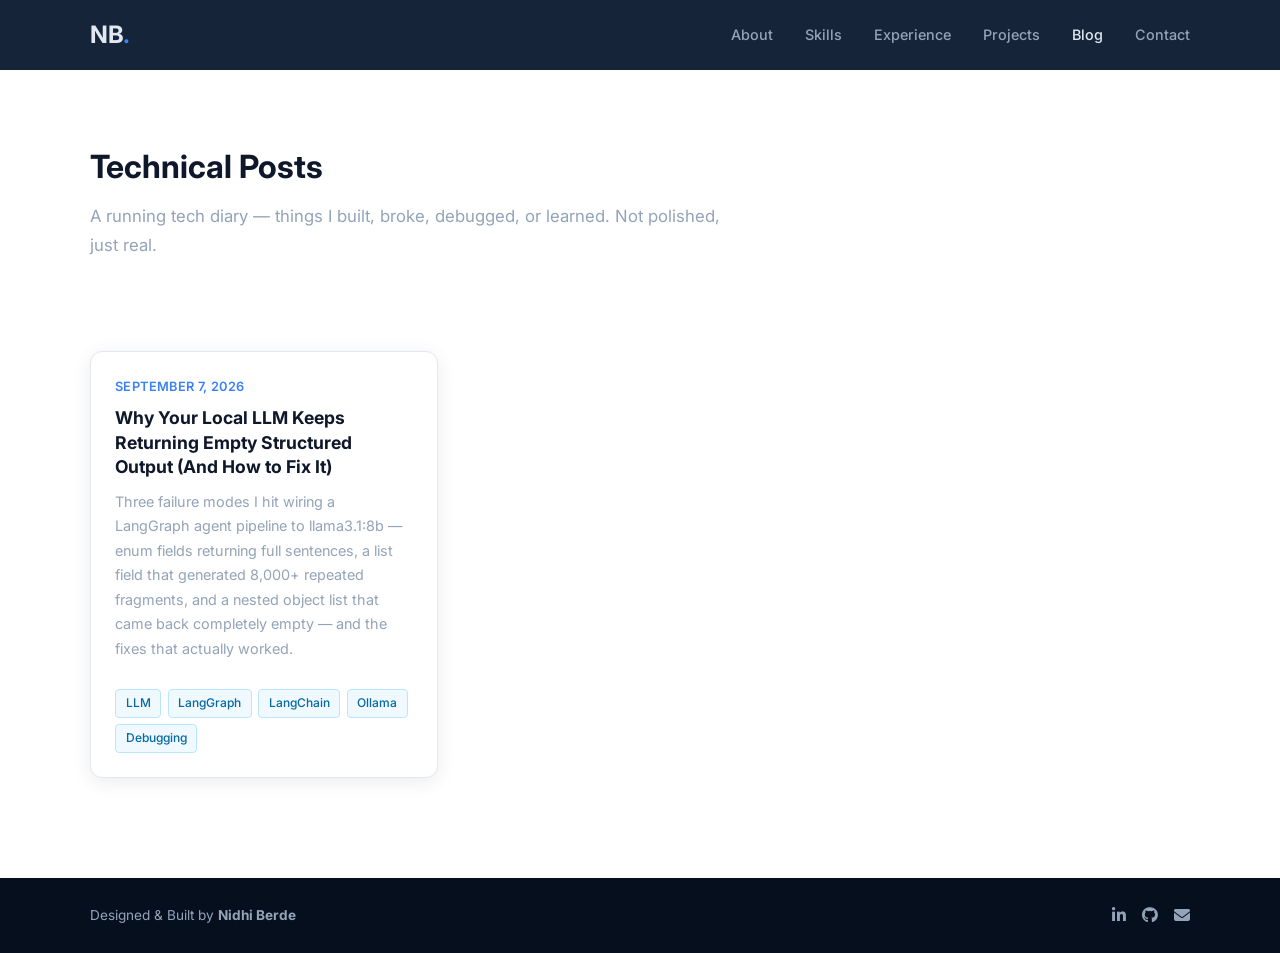
==== posts/index.html @ 483f363e "Add technical blog, refresh projects and experience section - Add newsum (Newsletter Intelligence Pi" ====
<!DOCTYPE html>
<html lang="en">
<head>
  <meta charset="utf-8">
  <meta name="viewport" content="width=device-width, initial-scale=1">
  <title>Technical Posts — Nidhi Berde</title>
  <meta name="description" content="A daily-ish tech diary from Nidhi Berde — things built, debugged, or learned.">
  <!-- Google Analytics -->
  <script async src="https://www.googletagmanager.com/gtag/js?id=G-KZZTS0ND30"></script>
  <script>
    window.dataLayer = window.dataLayer || [];
    function gtag(){dataLayer.push(arguments);}
    gtag('js', new Date());
    gtag('config', 'G-KZZTS0ND30');
  </script>
  <!-- Fonts -->
  <link rel="preconnect" href="https://fonts.googleapis.com">
  <link rel="preconnect" href="https://fonts.gstatic.com" crossorigin>
  <link href="https://fonts.googleapis.com/css2?family=Inter:wght@300;400;500;600;700;800;900&display=swap" rel="stylesheet">
  <!-- Icons -->
  <link rel="stylesheet" href="https://cdnjs.cloudflare.com/ajax/libs/font-awesome/6.4.0/css/all.min.css">
  <!-- Styles -->
  <link href="../css/style.css" rel="stylesheet">
  <link href="../css/posts.css" rel="stylesheet">
</head>
<body>

  <!-- ===== NAVIGATION ===== -->
  <nav class="navbar" id="navbar">
    <div class="nav-container">
      <a href="../index.html#home" class="nav-logo">NB<span class="accent">.</span></a>
      <ul class="nav-links">
        <li><a href="../index.html#about">About</a></li>
        <li><a href="../index.html#skills">Skills</a></li>
        <li><a href="../index.html#experience">Experience</a></li>
        <li><a href="../index.html#projects">Projects</a></li>
        <li><a href="./" class="active">Blog</a></li>
        <li><a href="../index.html#contact">Contact</a></li>
      </ul>
      <button class="hamburger" id="hamburger" aria-label="Toggle menu">
        <span></span><span></span><span></span>
      </button>
    </div>
    <div class="nav-mobile" id="nav-mobile">
      <a href="../index.html#about">About</a>
      <a href="../index.html#skills">Skills</a>
      <a href="../index.html#experience">Experience</a>
      <a href="../index.html#projects">Projects</a>
      <a href="./">Blog</a>
      <a href="../index.html#contact">Contact</a>
    </div>
  </nav>

  <!-- ===== BLOG HERO ===== -->
  <section class="section posts-hero">
    <div class="container">
      <h1 class="section-title">Technical Posts</h1>
      <p class="posts-intro">A running tech diary — things I built, broke, debugged, or learned. Not polished, just real.</p>
    </div>
  </section>

  <!-- ===== POST LIST ===== -->
  <section class="section posts-list-section">
    <div class="container">
      <div id="posts-list" class="posts-grid">
        <p>Loading posts…</p>
      </div>
    </div>
  </section>

  <!-- ===== FOOTER ===== -->
  <footer>
    <div class="container footer-inner">
      <p>Designed &amp; Built by <strong>Nidhi Berde</strong></p>
      <div class="footer-social">
        <a href="https://www.linkedin.com/in/nidhi-berde/" target="_blank" rel="noopener" aria-label="LinkedIn">
          <i class="fab fa-linkedin-in"></i>
        </a>
        <a href="https://github.com/NidhiTheBerde" target="_blank" rel="noopener" aria-label="GitHub">
          <i class="fab fa-github"></i>
        </a>
        <a href="mailto:nishiberde1998@gmail.com" aria-label="Email">
          <i class="fas fa-envelope"></i>
        </a>
      </div>
    </div>
  </footer>

  <script src="../js/main.js"></script>
  <script>
    (async function () {
      const listEl = document.getElementById('posts-list');
      try {
        const res = await fetch('manifest.json');
        const posts = await res.json();
        posts.sort((a, b) => b.date.localeCompare(a.date));

        if (!posts.length) {
          listEl.innerHTML = '<p>No posts yet — check back soon.</p>';
          return;
        }

        listEl.innerHTML = posts.map(post => `
          <a class="post-card" href="post.html?slug=${encodeURIComponent(post.slug)}">
            <span class="post-card-date">${new Date(post.date + 'T00:00:00').toLocaleDateString('en-US', { year: 'numeric', month: 'long', day: 'numeric' })}</span>
            <h3 class="post-card-title">${post.title}</h3>
            <p class="post-card-excerpt">${post.excerpt}</p>
            <div class="tech-tags">${(post.tags || []).map(t => `<span class="tag-sm">${t}</span>`).join('')}</div>
          </a>
        `).join('');
      } catch (err) {
        console.error(err);
        listEl.innerHTML = '<p>Couldn\'t load posts right now.</p>';
      }
    })();
  </script>
</body>
</html>
---- css/style.css ----
/* ===== CSS VARIABLES ===== */
:root {
  --color-bg: #0a192f;
  --color-bg2: #112240;
  --color-accent: #3b82f6;
  --color-accent-hover: #2563eb;
  --color-white: #e2e8f0;
  --color-muted: #94a3b8;
  --color-section-alt: #f8fafc;
  --color-text: #334155;
  --color-heading: #0f172a;
  --font: 'Inter', sans-serif;
  --nav-height: 70px;
  --radius: 12px;
  --shadow: 0 4px 20px rgba(0,0,0,0.08);
  --shadow-lg: 0 10px 40px rgba(0,0,0,0.14);
  --transition: 0.3s ease;
}

/* ===== RESET & BASE ===== */
*, *::before, *::after { box-sizing: border-box; margin: 0; padding: 0; }

html { scroll-behavior: smooth; }

body {
  font-family: var(--font);
  font-size: 16px;
  line-height: 1.7;
  color: var(--color-text);
  background: #fff;
  -webkit-font-smoothing: antialiased;
}

img { display: block; max-width: 100%; }

a { text-decoration: none; color: inherit; }

ul { list-style: none; }

.container {
  width: 90%;
  max-width: 1100px;
  margin: 0 auto;
}

/* ===== NAVBAR ===== */
.navbar {
  position: fixed;
  top: 0;
  left: 0;
  right: 0;
  z-index: 1000;
  height: var(--nav-height);
  background: rgba(10, 25, 47, 0.95);
  backdrop-filter: blur(10px);
  -webkit-backdrop-filter: blur(10px);
  transition: box-shadow var(--transition);
}

.navbar.scrolled {
  box-shadow: 0 2px 20px rgba(0,0,0,0.3);
}

.nav-container {
  height: 100%;
  display: flex;
  align-items: center;
  justify-content: space-between;
  width: 90%;
  max-width: 1100px;
  margin: 0 auto;
}

.nav-logo {
  font-size: 1.5rem;
  font-weight: 700;
  color: var(--color-white);
  letter-spacing: -0.5px;
}

.nav-logo .accent { color: var(--color-accent); }

.nav-links {
  display: flex;
  align-items: center;
  gap: 2rem;
}

.nav-links a {
  color: var(--color-muted);
  font-size: 0.9rem;
  font-weight: 500;
  transition: color var(--transition);
}

.nav-links a:hover,
.nav-links a.active {
  color: var(--color-white);
}

.btn-resume {
  background: transparent;
  border: 1px solid var(--color-accent);
  color: var(--color-accent) !important;
  padding: 0.45rem 1.1rem;
  border-radius: 6px;
  font-size: 0.875rem !important;
  transition: background var(--transition), color var(--transition) !important;
}

.btn-resume:hover {
  background: var(--color-accent);
  color: #fff !important;
}

.hamburger {
  display: none;
  flex-direction: column;
  gap: 5px;
  background: none;
  border: none;
  cursor: pointer;
  padding: 4px;
}

.hamburger span {
  display: block;
  width: 24px;
  height: 2px;
  background: var(--color-white);
  border-radius: 2px;
  transition: all var(--transition);
}

.hamburger.open span:nth-child(1) { transform: translateY(7px) rotate(45deg); }
.hamburger.open span:nth-child(2) { opacity: 0; }
.hamburger.open span:nth-child(3) { transform: translateY(-7px) rotate(-45deg); }

.nav-mobile {
  display: none;
  flex-direction: column;
  background: rgba(10, 25, 47, 0.98);
  padding: 1.5rem 0;
  position: fixed;
  top: var(--nav-height);
  left: 0;
  right: 0;
  z-index: 999;
  border-top: 1px solid rgba(255,255,255,0.08);
}

.nav-mobile.open { display: flex; }

.nav-mobile a {
  color: var(--color-muted);
  padding: 0.75rem 5%;
  font-size: 0.95rem;
  font-weight: 500;
  transition: color var(--transition);
  border-bottom: 1px solid rgba(255,255,255,0.05);
}

.nav-mobile a:hover { color: var(--color-white); }

.nav-mobile .btn-resume {
  margin: 1rem 5% 0;
  text-align: center;
  border: 1px solid var(--color-accent);
  color: var(--color-accent) !important;
  padding: 0.6rem 1rem;
  border-radius: 6px;
}

/* ===== HERO ===== */
.hero-section {
  min-height: 100vh;
  background: var(--color-bg);
  display: flex;
  flex-direction: column;
  justify-content: center;
  align-items: flex-start;
  padding: calc(var(--nav-height) + 2rem) 0 4rem;
  position: relative;
}

.hero-inner {
  width: 90%;
  max-width: 900px;
  margin: 0 auto;
}

.hero-greeting {
  color: var(--color-accent);
  font-size: 1rem;
  font-weight: 500;
  letter-spacing: 1px;
  margin-bottom: 1rem;
}

.hero-name {
  font-size: clamp(2.5rem, 7vw, 5rem);
  font-weight: 800;
  color: var(--color-white);
  line-height: 1.1;
  letter-spacing: -1px;
  margin-bottom: 0.5rem;
}

.hero-title {
  font-size: clamp(1.3rem, 3.5vw, 2.5rem);
  font-weight: 600;
  color: var(--color-muted);
  line-height: 1.2;
  margin-bottom: 1.5rem;
}

.hero-desc {
  font-size: 1rem;
  color: var(--color-muted);
  max-width: 560px;
  margin-bottom: 2.5rem;
  line-height: 1.8;
}

.hero-cta {
  display: flex;
  gap: 1rem;
  flex-wrap: wrap;
  margin-bottom: 3rem;
}

.btn-primary {
  background: var(--color-accent);
  color: #fff;
  padding: 0.8rem 1.8rem;
  border-radius: 8px;
  font-weight: 600;
  font-size: 0.95rem;
  transition: background var(--transition), transform var(--transition);
}

.btn-primary:hover {
  background: var(--color-accent-hover);
  transform: translateY(-2px);
}

.btn-outline {
  border: 1px solid var(--color-muted);
  color: var(--color-white);
  padding: 0.8rem 1.8rem;
  border-radius: 8px;
  font-weight: 600;
  font-size: 0.95rem;
  transition: border-color var(--transition), color var(--transition), transform var(--transition);
}

.btn-outline:hover {
  border-color: var(--color-white);
  transform: translateY(-2px);
}

.hero-social {
  display: flex;
  gap: 1.2rem;
}

.hero-social a {
  color: var(--color-muted);
  font-size: 1.25rem;
  transition: color var(--transition), transform var(--transition);
}

.hero-social a:hover {
  color: var(--color-accent);
  transform: translateY(-3px);
}

.hero-scroll-btn {
  position: absolute;
  bottom: 2rem;
  left: 50%;
  transform: translateX(-50%);
  color: var(--color-muted);
  font-size: 1.5rem;
  animation: bounce 2s infinite;
}

@keyframes bounce {
  0%, 100% { transform: translateX(-50%) translateY(0); }
  50% { transform: translateX(-50%) translateY(8px); }
}

/* ===== SECTIONS ===== */
.section {
  padding: 100px 0;
}

.section-alt {
  background: var(--color-section-alt);
}

.section-dark {
  background: var(--color-bg);
}

.section-title {
  font-size: 2rem;
  font-weight: 700;
  color: var(--color-heading);
  margin-bottom: 0.5rem;
}

.section-dark .section-title {
  color: var(--color-white);
}

.section-line {
  width: 50px;
  height: 3px;
  background: var(--color-accent);
  border-radius: 2px;
  margin-bottom: 3rem;
}

/* ===== ABOUT ===== */
.about-grid {
  display: grid;
  grid-template-columns: 1fr 280px;
  gap: 4rem;
  align-items: center;
}

.about-text p {
  color: var(--color-text);
  margin-bottom: 1rem;
  font-size: 1rem;
  line-height: 1.8;
}

.about-highlights {
  display: grid;
  grid-template-columns: 1fr 1fr;
  gap: 0.4rem 1.5rem;
  margin-top: 1.5rem;
}

.about-highlights li {
  color: var(--color-text);
  font-size: 0.9rem;
  display: flex;
  align-items: center;
  gap: 0.5rem;
}

.about-highlights li::before {
  content: '▶';
  color: var(--color-accent);
  font-size: 0.65rem;
  flex-shrink: 0;
}

.about-links {
  display: flex;
  gap: 1rem;
  flex-wrap: wrap;
  margin-top: 1.75rem;
}

.about-photo {
  display: flex;
  justify-content: center;
}

.photo-wrapper {
  width: 240px;
  height: 240px;
  border-radius: var(--radius);
  border: 3px solid var(--color-accent);
  overflow: hidden;
  box-shadow: var(--shadow-lg);
  transition: transform var(--transition);
}

.photo-wrapper:hover { transform: scale(1.02); }

.photo-wrapper img {
  width: 100%;
  height: 100%;
  object-fit: cover;
}

/* ===== SKILLS ===== */
.skills-grid {
  display: grid;
  grid-template-columns: repeat(auto-fill, minmax(220px, 1fr));
  gap: 1.5rem;
}

.skill-category {
  background: #fff;
  border: 1px solid #e2e8f0;
  border-radius: var(--radius);
  padding: 1.5rem;
  box-shadow: var(--shadow);
  transition: box-shadow var(--transition), transform var(--transition);
}

.skill-category:hover {
  box-shadow: var(--shadow-lg);
  transform: translateY(-3px);
}

.skill-category h3 {
  font-size: 0.8rem;
  font-weight: 700;
  color: var(--color-accent);
  text-transform: uppercase;
  letter-spacing: 1px;
  margin-bottom: 1rem;
}

.skill-tags {
  display: flex;
  flex-wrap: wrap;
  gap: 0.5rem;
}

.tag {
  background: #eff6ff;
  color: #1d4ed8;
  font-size: 0.8rem;
  font-weight: 500;
  padding: 0.3rem 0.75rem;
  border-radius: 20px;
  border: 1px solid #bfdbfe;
}

/* ===== EXPERIENCE TIMELINE ===== */
.timeline {
  position: relative;
  padding-left: 2rem;
}

.timeline::before {
  content: '';
  position: absolute;
  left: 7px;
  top: 8px;
  bottom: 8px;
  width: 2px;
  background: #e2e8f0;
}

.timeline-item {
  position: relative;
  margin-bottom: 2.5rem;
}

.timeline-item:last-child { margin-bottom: 0; }

.timeline-dot {
  position: absolute;
  left: -2rem;
  top: 20px;
  width: 16px;
  height: 16px;
  border-radius: 50%;
  background: var(--color-accent);
  border: 3px solid #fff;
  box-shadow: 0 0 0 2px var(--color-accent);
  z-index: 1;
}

.timeline-card {
  background: #fff;
  border: 1px solid #e2e8f0;
  border-radius: var(--radius);
  padding: 1.75rem 2rem;
  box-shadow: var(--shadow);
  transition: box-shadow var(--transition), transform var(--transition);
}

.timeline-card:hover {
  box-shadow: var(--shadow-lg);
  transform: translateY(-2px);
}

.timeline-header {
  display: flex;
  justify-content: space-between;
  align-items: flex-start;
  gap: 1rem;
  margin-bottom: 1rem;
  flex-wrap: wrap;
}

.job-title {
  font-size: 1.05rem;
  font-weight: 700;
  color: var(--color-heading);
  margin-bottom: 0.25rem;
}

.company {
  font-size: 0.9rem;
  color: var(--color-accent);
  font-weight: 600;
}

.company .location {
  color: var(--color-muted);
  font-weight: 400;
}

.timeline-date {
  font-size: 0.8rem;
  color: var(--color-muted);
  background: var(--color-section-alt);
  padding: 0.3rem 0.8rem;
  border-radius: 20px;
  white-space: nowrap;
  flex-shrink: 0;
}

.job-bullets {
  list-style: none;
  margin-bottom: 1rem;
}

.job-bullets li {
  color: var(--color-text);
  font-size: 0.92rem;
  line-height: 1.7;
  padding-left: 1rem;
  position: relative;
  margin-bottom: 0.4rem;
}

.job-bullets li::before {
  content: '▶';
  position: absolute;
  left: 0;
  color: var(--color-accent);
  font-size: 0.55rem;
  top: 0.55rem;
}

.tech-tags {
  display: flex;
  flex-wrap: wrap;
  gap: 0.4rem;
  margin-top: 0.75rem;
}

.tag-sm {
  background: #f0f9ff;
  color: #0369a1;
  font-size: 0.75rem;
  font-weight: 500;
  padding: 0.2rem 0.6rem;
  border-radius: 4px;
  border: 1px solid #bae6fd;
}

/* ===== PROJECTS ===== */
.projects-grid {
  display: grid;
  grid-template-columns: repeat(auto-fill, minmax(300px, 1fr));
  gap: 1.75rem;
}

.project-card {
  background: #fff;
  border: 1px solid #e2e8f0;
  border-radius: var(--radius);
  overflow: hidden;
  box-shadow: var(--shadow);
  transition: box-shadow var(--transition), transform var(--transition);
  display: flex;
  flex-direction: column;
}

.project-card:hover {
  box-shadow: var(--shadow-lg);
  transform: translateY(-4px);
}

.project-img {
  width: 100%;
  height: 180px;
  background: linear-gradient(135deg, #1e3a5f 0%, #3b82f6 100%);
  background-size: cover;
  background-position: center;
}

.project-img--product-verifier {
  background: linear-gradient(135deg, #0d2818 0%, #166534 50%, #4d7c0f 100%);
  display: flex;
  align-items: center;
  justify-content: center;
}

.project-img--product-verifier i {
  font-size: 3.5rem;
  color: rgba(255, 255, 255, 0.25);
}

.project-img--aidradar {
  background: linear-gradient(135deg, #0d2137 0%, #1a4a6b 50%, #c2410c 100%);
  display: flex;
  align-items: center;
  justify-content: center;
}

.project-img--aidradar i {
  font-size: 3.5rem;
  color: rgba(255, 255, 255, 0.25);
}

.project-img--newsum {
  background: linear-gradient(135deg, #1e1b4b 0%, #4338ca 50%, #f59e0b 100%);
  display: flex;
  align-items: center;
  justify-content: center;
}

.project-img--newsum i {
  font-size: 3.5rem;
  color: rgba(255, 255, 255, 0.25);
}

.project-body {
  padding: 1.5rem;
  flex: 1;
  display: flex;
  flex-direction: column;
}

.project-links-top {
  display: flex;
  gap: 0.75rem;
  margin-bottom: 1rem;
}

.project-links-top a {
  color: var(--color-muted);
  font-size: 1.1rem;
  transition: color var(--transition);
}

.project-links-top a:hover { color: var(--color-accent); }

.project-body h3 {
  font-size: 1.05rem;
  font-weight: 700;
  color: var(--color-heading);
  margin-bottom: 0.5rem;
}

.project-body p {
  font-size: 0.9rem;
  color: var(--color-muted);
  line-height: 1.7;
  margin-bottom: 1rem;
  flex: 1;
}

/* ===== HACKATHONS ===== */
.hackathon-grid {
  display: grid;
  grid-template-columns: repeat(auto-fill, minmax(260px, 1fr));
  gap: 1.5rem;
}

.hackathon-card {
  background: #fff;
  border: 1px solid #e2e8f0;
  border-radius: var(--radius);
  overflow: hidden;
  box-shadow: var(--shadow);
  transition: box-shadow var(--transition), transform var(--transition);
}

.hackathon-card:hover {
  box-shadow: var(--shadow-lg);
  transform: translateY(-3px);
}

.hackathon-img-wrap {
  width: 100%;
  height: 150px;
  overflow: hidden;
  background: linear-gradient(135deg, #0a192f 0%, #1e3a5f 100%);
  display: flex;
  align-items: center;
  justify-content: center;
}

.hackathon-img-wrap img {
  width: 100%;
  height: 100%;
  object-fit: cover;
}

.hackathon-img-placeholder {
  color: rgba(255,255,255,0.3);
  font-size: 2.5rem;
}

.hackathon-body {
  padding: 1.25rem;
}

.hackathon-body h3 {
  font-size: 0.95rem;
  font-weight: 700;
  color: var(--color-heading);
  margin-bottom: 0.4rem;
}

.hackathon-body p {
  font-size: 0.85rem;
  color: var(--color-muted);
  line-height: 1.6;
  margin-bottom: 0.75rem;
}

.badge {
  display: inline-block;
  background: #dcfce7;
  color: #16a34a;
  font-size: 0.75rem;
  font-weight: 600;
  padding: 0.2rem 0.6rem;
  border-radius: 20px;
}

.badge.finalist { background: #fef3c7; color: #d97706; }
.badge.top3 { background: #ffe4e6; color: #e11d48; }

/* ===== TESTIMONIALS ===== */
.testimonial-grid {
  display: grid;
  grid-template-columns: repeat(auto-fill, minmax(320px, 1fr));
  gap: 1.5rem;
}

.testimonial-card {
  background: var(--color-bg2);
  border: 1px solid rgba(255,255,255,0.1);
  border-radius: var(--radius);
  padding: 2rem;
  position: relative;
}

.quote-icon {
  color: var(--color-accent);
  font-size: 2rem;
  opacity: 0.6;
  margin-bottom: 1rem;
  display: block;
}

.testimonial-card p {
  color: var(--color-muted);
  font-size: 0.95rem;
  line-height: 1.8;
  font-style: italic;
  margin-bottom: 1.5rem;
}

.testimonial-author {
  display: flex;
  flex-direction: column;
  gap: 0.15rem;
}

.testimonial-author strong {
  display: block;
  color: var(--color-white);
  font-size: 0.9rem;
  font-weight: 600;
}

.testimonial-author span {
  color: var(--color-muted);
  font-size: 0.8rem;
}

/* ===== CONTACT ===== */
.contact-section {
  background: var(--color-bg);
}

.contact-content {
  max-width: 700px;
  margin: 0 auto;
  text-align: center;
}

.contact-content .section-title { color: var(--color-white); }
.contact-content .section-line { margin-left: auto; margin-right: auto; }

.contact-desc {
  color: var(--color-muted);
  font-size: 1rem;
  line-height: 1.8;
  margin-bottom: 2rem;
}

.contact-cta {
  display: inline-block;
  margin-bottom: 2.5rem;
}

.contact-links {
  display: flex;
  justify-content: center;
  gap: 2rem;
  margin-bottom: 3rem;
  flex-wrap: wrap;
}

.contact-links a {
  color: var(--color-muted);
  font-size: 0.95rem;
  font-weight: 500;
  display: inline-flex;
  align-items: center;
  gap: 0.4rem;
  transition: color var(--transition), transform var(--transition);
}

.contact-links a:hover {
  color: var(--color-accent);
  transform: translateY(-3px);
}

.contact-links a i { font-size: 1.1rem; }

.contact-info-grid {
  display: grid;
  grid-template-columns: repeat(auto-fill, minmax(180px, 1fr));
  gap: 1rem;
  border-top: 1px solid rgba(255,255,255,0.1);
  padding-top: 2rem;
}

.contact-info-item {
  text-align: center;
}

.contact-info-item i {
  color: var(--color-accent);
  font-size: 1.2rem;
  margin-bottom: 0.4rem;
  display: block;
}

.contact-info-item p {
  color: var(--color-white);
  font-size: 0.9rem;
}

/* ===== FOOTER ===== */
footer {
  background: #060f1e;
  padding: 1.5rem 0;
}

.footer-inner {
  display: flex;
  justify-content: space-between;
  align-items: center;
  width: 90%;
  max-width: 1100px;
  margin: 0 auto;
  gap: 1rem;
  flex-wrap: wrap;
}

.footer-inner p {
  color: var(--color-muted);
  font-size: 0.85rem;
}

.footer-social {
  display: flex;
  gap: 1rem;
}

.footer-social a {
  color: var(--color-muted);
  font-size: 1rem;
  transition: color var(--transition);
}

.footer-social a:hover { color: var(--color-accent); }

/* ===== RESPONSIVE ===== */
@media (max-width: 900px) {
  .nav-links { display: none; }
  .hamburger { display: flex; }

  .about-grid {
    grid-template-columns: 1fr;
    gap: 2.5rem;
  }

  .about-photo { order: -1; }

  .photo-wrapper {
    width: 180px;
    height: 180px;
  }

  .timeline-header {
    flex-direction: column;
    align-items: flex-start;
  }
}

@media (max-width: 600px) {
  .section { padding: 70px 0; }

  .hero-cta { flex-direction: column; align-items: flex-start; }

  .about-highlights { grid-template-columns: 1fr; }

  .skills-grid { grid-template-columns: 1fr 1fr; }

  .timeline { padding-left: 1.25rem; }
  .timeline-dot { left: -1.25rem; }

  .projects-grid,
  .hackathon-grid,
  .testimonial-grid { grid-template-columns: 1fr; }

  .contact-links { gap: 1.25rem; }

  .footer-inner { flex-direction: column; text-align: center; }

  .skills-grid { grid-template-columns: 1fr; }
}
---- css/posts.css ----
/* ===== BLOG / TECHNICAL POSTS ===== */

.posts-hero {
  padding-top: 140px;
  padding-bottom: 40px;
}

.posts-intro {
  color: var(--color-muted);
  font-size: 1.05rem;
  max-width: 640px;
  margin-top: 0.5rem;
}

.posts-list-section {
  padding-top: 20px;
}

.posts-grid {
  display: grid;
  grid-template-columns: repeat(auto-fill, minmax(300px, 1fr));
  gap: 1.75rem;
  margin-top: 2rem;
}

.post-card {
  display: flex;
  flex-direction: column;
  background: #fff;
  border: 1px solid #e2e8f0;
  border-radius: var(--radius);
  padding: 1.5rem;
  box-shadow: var(--shadow);
  transition: box-shadow var(--transition), transform var(--transition);
  text-decoration: none;
  color: inherit;
}

.post-card:hover {
  box-shadow: var(--shadow-lg);
  transform: translateY(-4px);
}

.post-card-date {
  font-size: 0.8rem;
  color: var(--color-accent);
  font-weight: 600;
  text-transform: uppercase;
  letter-spacing: 0.03em;
}

.post-card-title {
  font-size: 1.1rem;
  font-weight: 700;
  color: var(--color-heading);
  margin: 0.5rem 0 0.6rem;
  line-height: 1.4;
}

.post-card-excerpt {
  font-size: 0.9rem;
  color: var(--color-muted);
  line-height: 1.7;
  margin-bottom: 1rem;
  flex: 1;
}

/* ===== SINGLE POST ===== */

.post-section {
  padding-top: 140px;
}

.post-container {
  max-width: 760px;
}

.back-link {
  display: inline-flex;
  align-items: center;
  gap: 0.5rem;
  color: var(--color-accent);
  font-weight: 600;
  font-size: 0.9rem;
  text-decoration: none;
  margin-bottom: 2rem;
}

.back-link:hover {
  text-decoration: underline;
}

.post-loading,
.post-error {
  color: var(--color-muted);
  padding: 3rem 0;
  text-align: center;
}

.post-meta-top {
  margin-bottom: 0.75rem;
}

.post-date {
  font-size: 0.85rem;
  color: var(--color-accent);
  font-weight: 600;
  text-transform: uppercase;
  letter-spacing: 0.03em;
}

.post-title {
  font-size: 2rem;
  font-weight: 800;
  color: var(--color-heading);
  line-height: 1.25;
  margin: 0.5rem 0 1rem;
}

.post-tags {
  margin-bottom: 2rem;
}

.post-body {
  color: var(--color-text);
  font-size: 1.02rem;
  line-height: 1.85;
}

.post-body h2 {
  font-size: 1.4rem;
  font-weight: 700;
  color: var(--color-heading);
  margin: 2.5rem 0 1rem;
}

.post-body h3 {
  font-size: 1.15rem;
  font-weight: 700;
  color: var(--color-heading);
  margin: 2rem 0 0.75rem;
}

.post-body p {
  margin-bottom: 1.25rem;
}

.post-body ul,
.post-body ol {
  margin: 0 0 1.25rem 1.5rem;
}

.post-body li {
  margin-bottom: 0.5rem;
}

.post-body strong {
  color: var(--color-heading);
}

.post-body code {
  background: #f1f5f9;
  color: #0f172a;
  padding: 0.15rem 0.4rem;
  border-radius: 4px;
  font-size: 0.88em;
  font-family: 'SFMono-Regular', Consolas, 'Liberation Mono', Menlo, monospace;
}

.post-body pre {
  background: #0f172a;
  border-radius: var(--radius);
  padding: 1.25rem 1.5rem;
  overflow-x: auto;
  margin: 0 0 1.5rem;
}

.post-body pre code {
  background: none;
  color: #e2e8f0;
  padding: 0;
  font-size: 0.85rem;
  line-height: 1.6;
}

.post-body blockquote {
  border-left: 3px solid var(--color-accent);
  padding-left: 1rem;
  color: var(--color-muted);
  font-style: italic;
  margin: 0 0 1.25rem;
}

.post-body a {
  color: var(--color-accent);
}

.post-body hr {
  border: none;
  border-top: 1px solid #e2e8f0;
  margin: 2rem 0;
}
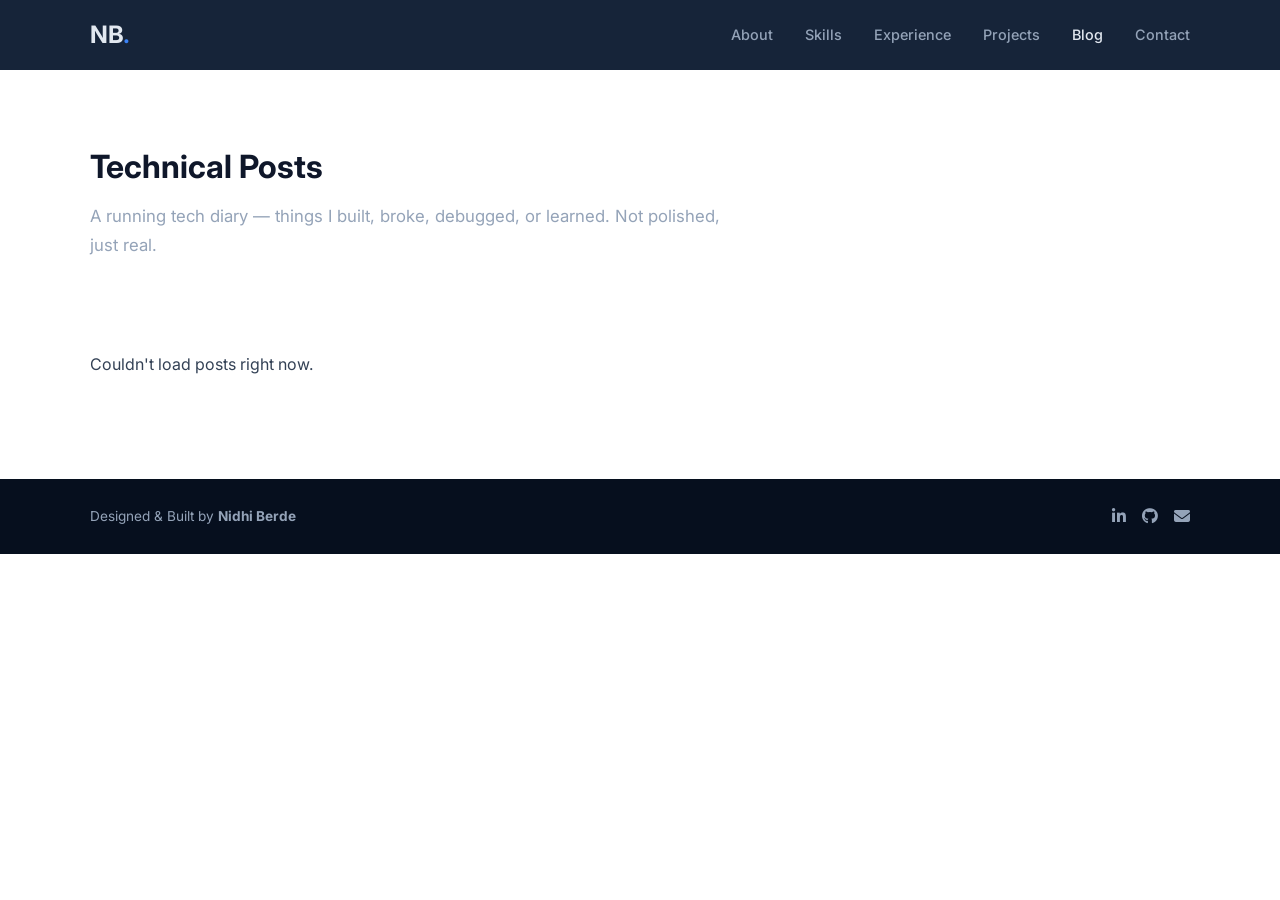
==== commit f1e3dcb7: "Take down first blog post, fix email typo site-wide Removing the local-LLM debugging post - on refle" ====
--- a/posts/index.html
+++ b/posts/index.html
@@ -79,7 +79,7 @@
         <a href="https://github.com/NidhiTheBerde" target="_blank" rel="noopener" aria-label="GitHub">
           <i class="fab fa-github"></i>
         </a>
-        <a href="mailto:nishiberde1998@gmail.com" aria-label="Email">
+        <a href="mailto:nidhiberde1998@gmail.com" aria-label="Email">
           <i class="fas fa-envelope"></i>
         </a>
       </div>
